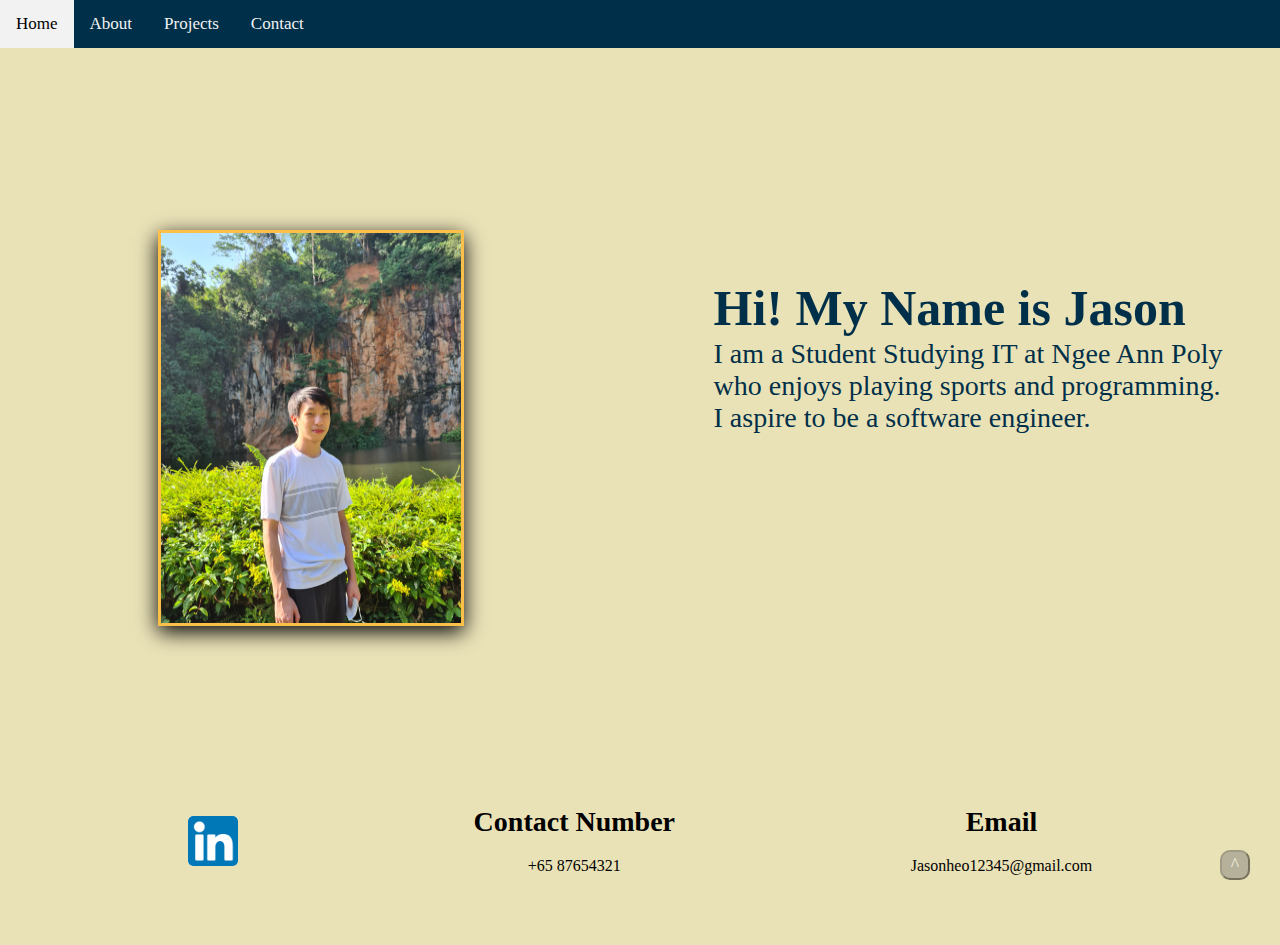
==== index.html @ 2f38aaf4 "validations" ====
<!DOCTYPE html lang>
<html lang>
  <head>
    <meta charset="utf-8" />
    <meta name="viewport" content="width=device-width" />
    <title>Home</title>
    <link href="CSS/style.css" rel="stylesheet" />
  </head>
  <body>
    <header>
      <nav class="navbar">
        <a class="active" href="index.html">Home</a>
        <a href="About.html">About</a>
        <a href="Projects.html">Projects</a>
        <a href="Contact.html">Contact</a>
      </nav>
    </header>
    <!-- Navigation Bar -->

    <!-- back to top -->
    <button onclick="topFunction()" id="myBtn">^</button>
    <!-- Introduction -->
    <section class="intro-para">
      <img
        class="picture"
        src="Images/MyPhoto.jpg"
        alt="My Photo"
        width="300"
        height="390"
      />
      <section class="intro">
        <h2 class="HomeIntro">Hi! My Name is Jason</h2>
        <p class="para">
          I am a Student Studying IT at Ngee Ann Poly<br />
          who enjoys playing sports and programming.<br />
          I aspire to be a software engineer.
        </p>
      </section>
    </section>
    <footer class="infocontainer">
      <section>
        <a
          href="https://www.linkedin.com/in/jason-heo-99271b211/"
          title="LinkedIn Profile"
        >
          <img class="linkedin" src="Images/LinkedInLogo.png" alt="LinkedIn" />
        </a>
      </section>

      <section class="infotext">
        <h1 class="smallertitle">Contact Number</h1>
        <br />
        +65 87654321
      </section>
      <section class="infotext">
        <h1 class="smallertitle">Email</h1>
        <br />
        Jasonheo12345@gmail.com
      </section>
    </footer>
    <script src="JS/script.js"></script>
  </body>
</html>
---- CSS/style.css ----
/*! normalize.css v8.0.1 | MIT License | github.com/necolas/normalize.css */

/* Document
   ========================================================================== */

/**
 * 1. Correct the line height in all browsers.
 * 2. Prevent adjustments of font size after orientation changes in iOS.
 */

html {
  line-height: 1.15; /* 1 */
  -webkit-text-size-adjust: 100%; /* 2 */
}

/* Sections
   ========================================================================== */

/**
 * Remove the margin in all browsers.
 */

body {
  margin: 0;
}

/**
 * Render the `main` element consistently in IE.
 */

main {
  display: block;
}

/**
 * Correct the font size and margin on `h1` elements within `section` and
 * `article` contexts in Chrome, Firefox, and Safari.
 */

h1 {
  font-size: 2em;
  margin: 0.67em 0;
}

/* Grouping content
   ========================================================================== */

/**
 * 1. Add the correct box sizing in Firefox.
 * 2. Show the overflow in Edge and IE.
 */

hr {
  box-sizing: content-box; /* 1 */
  height: 0; /* 1 */
  overflow: visible; /* 2 */
}

/**
 * 1. Correct the inheritance and scaling of font size in all browsers.
 * 2. Correct the odd `em` font sizing in all browsers.
 */

pre {
  font-family: monospace, monospace; /* 1 */
  font-size: 1em; /* 2 */
}

/* Text-level semantics
   ========================================================================== */

/**
 * Remove the gray background on active links in IE 10.
 */

a {
  background-color: transparent;
}

/**
 * 1. Remove the bottom border in Chrome 57-
 * 2. Add the correct text decoration in Chrome, Edge, IE, Opera, and Safari.
 */

abbr[title] {
  border-bottom: none; /* 1 */
  text-decoration: underline; /* 2 */
  text-decoration: underline dotted; /* 2 */
}

/**
 * Add the correct font weight in Chrome, Edge, and Safari.
 */

b,
strong {
  font-weight: bolder;
}

/**
 * 1. Correct the inheritance and scaling of font size in all browsers.
 * 2. Correct the odd `em` font sizing in all browsers.
 */

code,
kbd,
samp {
  font-family: monospace, monospace; /* 1 */
  font-size: 1em; /* 2 */
}

/**
 * Add the correct font size in all browsers.
 */

small {
  font-size: 80%;
}

/**
 * Prevent `sub` and `sup` elements from affecting the line height in
 * all browsers.
 */

sub,
sup {
  font-size: 75%;
  line-height: 0;
  position: relative;
  vertical-align: baseline;
}

sub {
  bottom: -0.25em;
}

sup {
  top: -0.5em;
}

/* Embedded content
   ========================================================================== */

/**
 * Remove the border on images inside links in IE 10.
 */

img {
  border-style: none;
}

/* Forms
   ========================================================================== */

/**
 * 1. Change the font styles in all browsers.
 * 2. Remove the margin in Firefox and Safari.
 */

button,
input,
optgroup,
select,
textarea {
  font-family: inherit; /* 1 */
  font-size: 100%; /* 1 */
  line-height: 1.15; /* 1 */
  margin: 0; /* 2 */
}

/**
 * Show the overflow in IE.
 * 1. Show the overflow in Edge.
 */

button,
input {
  /* 1 */
  overflow: visible;
}

/**
 * Remove the inheritance of text transform in Edge, Firefox, and IE.
 * 1. Remove the inheritance of text transform in Firefox.
 */

button,
select {
  /* 1 */
  text-transform: none;
}

/**
 * Correct the inability to style clickable types in iOS and Safari.
 */

button,
[type="button"],
[type="reset"],
[type="submit"] {
  -webkit-appearance: button;
}

/**
 * Remove the inner border and padding in Firefox.
 */

button::-moz-focus-inner,
[type="button"]::-moz-focus-inner,
[type="reset"]::-moz-focus-inner,
[type="submit"]::-moz-focus-inner {
  border-style: none;
  padding: 0;
}

/**
 * Restore the focus styles unset by the previous rule.
 */

button:-moz-focusring,
[type="button"]:-moz-focusring,
[type="reset"]:-moz-focusring,
[type="submit"]:-moz-focusring {
  outline: 1px dotted ButtonText;
}

/**
 * Correct the padding in Firefox.
 */

fieldset {
  padding: 0.35em 0.75em 0.625em;
}

/**
 * 1. Correct the text wrapping in Edge and IE.
 * 2. Correct the color inheritance from `fieldset` elements in IE.
 * 3. Remove the padding so developers are not caught out when they zero out
 *    `fieldset` elements in all browsers.
 */

legend {
  box-sizing: border-box; /* 1 */
  color: inherit; /* 2 */
  display: table; /* 1 */
  max-width: 100%; /* 1 */
  padding: 0; /* 3 */
  white-space: normal; /* 1 */
}

/**
 * Add the correct vertical alignment in Chrome, Firefox, and Opera.
 */

progress {
  vertical-align: baseline;
}

/**
 * Remove the default vertical scrollbar in IE 10+.
 */

textarea {
  overflow: auto;
}

/**
 * 1. Add the correct box sizing in IE 10.
 * 2. Remove the padding in IE 10.
 */

[type="checkbox"],
[type="radio"] {
  box-sizing: border-box; /* 1 */
  padding: 0; /* 2 */
}

/**
 * Correct the cursor style of increment and decrement buttons in Chrome.
 */

[type="number"]::-webkit-inner-spin-button,
[type="number"]::-webkit-outer-spin-button {
  height: auto;
}

/**
 * 1. Correct the odd appearance in Chrome and Safari.
 * 2. Correct the outline style in Safari.
 */

[type="search"] {
  -webkit-appearance: textfield; /* 1 */
  outline-offset: -2px; /* 2 */
}

/**
 * Remove the inner padding in Chrome and Safari on macOS.
 */

[type="search"]::-webkit-search-decoration {
  -webkit-appearance: none;
}

/**
 * 1. Correct the inability to style clickable types in iOS and Safari.
 * 2. Change font properties to `inherit` in Safari.
 */

::-webkit-file-upload-button {
  -webkit-appearance: button; /* 1 */
  font: inherit; /* 2 */
}

/* Interactive
   ========================================================================== */

/*
 * Add the correct display in Edge, IE 10+, and Firefox.
 */

details {
  display: block;
}

/*
 * Add the correct display in all browsers.
 */

summary {
  display: list-item;
}

/* Misc
   ========================================================================== */

/**
 * Add the correct display in IE 10+.
 */

template {
  display: none;
}

/**
 * Add the correct display in IE 10.
 */

[hidden] {
  display: none;
}
body {
  margin: 0;
  border: 0;
  background: #eae2b7;
}

/*navigation bar*/
.navbar {
  position: fixed;
  top: 0;
  width: 100%;
  overflow: hidden;
  background-color: #003049;
}
.navbar a {
  float: left;
  color: #f2f2f2;
  text-align: center;
  padding: 14px 16px;
  text-decoration: none;
  font-size: 17px;
}
.navbar a.active {
  color: black;
  background-color: #eae2b7;
}
.navbar a:hover {
  background-color: #f2f2f2;
  color: black;
}

/* Back to Top button */
#myBtn {
  justify-content: center;
  position: fixed;
  height: 30px;
  width: 30px;
  bottom: 20px;
  right: 30px;
  z-index: 99;
  opacity: 50%;
  background-color: gray;
  color: white;
  cursor: pointer;
  border-radius: 10px;
  font-size: 18px;
}

#myBtn:hover {
  background-color: #555; /* Add a dark-grey background on hover */
}
/*The first page of the website*/
.HomeIntro {
  margin: 0;
  font-size: 50px;
}
.para {
  margin: 0;
  font-size: 28px;
}
.intro-para {
  margin-top: 40px;
  padding-top: 150px;
  display: flex;
  justify-content: center;
  flex-direction: row;
}
.picture {
  margin-left: 100px;
  margin-top: 40px;
  margin-bottom: 40px;
  border: 3px solid #fcbf49;
  display: flex;
  align-items: flex-end;
  box-shadow: 0 6px 20px 0 rgba(0, 0, 0, 1);
}
.intro {
  margin-top: 90px;
  margin-left: 250px;
  color: #003049;
}

/*About Me Page*/
.title {
  display: flex;
  flex-shrink: 6;
  margin-top: 70px;
  margin-bottom: 0px;
  justify-content: center;
  font-size: 40px;
}
.smallertitle {
  display: flex;
  flex-shrink: 6;
  margin-top: 70px;
  margin-bottom: 0px;
  justify-content: center;
  font-size: 28px;
}
/* Education History */
.schoolcontainer {
  margin-left: 200px;
  margin-right: 200px;
  padding: 20px;
  display: flex;
  justify-content: space-evenly;
  flex-direction: row;
}
.ZHPSimg {
  margin: 0;
  border: 3px solid #fcbf49;
  border-radius: 20px;
  align-items: flex-end;
  box-shadow: 0 6px 20px 0 rgba(0, 0, 0, 1);
}
.QSSimg {
  background-color: white;
  margin: 0;
  border: 3px solid #fcbf49;
  border-radius: 20px;
  align-items: flex-end;
  box-shadow: 0 6px 20px 0 rgba(0, 0, 0, 1);
}
.NPimg {
  background-color: white;
  margin: 0;
  border: 3px solid #fcbf49;
  border-radius: 20px;
  align-items: flex-end;
  box-shadow: 0 6px 20px 0 rgba(0, 0, 0, 1);
}
.imgwrap {
  position: relative;
}
.imgdesc {
  position: absolute;
  top: 0;
  bottom: 0;
  left: 0;
  right: 0;
  background: rgba(29, 106, 154, 0.72);
  color: #fff;
  visibility: hidden;
  opacity: 0;
}
/* Skills */
.SkillsContainer {
  display: flex;
  flex-direction: row;
  justify-content: space-evenly;
}
.ListContainer {
  display: flex;
  justify-content: left;
  flex-direction: column;
}
ul {
  font-size: 20px;
}
/* Interests */
.InterestContainer {
  margin: 100px;
  display: flex;
  flex-direction: row;
  justify-content: center;
}
.tkdimg {
  box-shadow: 0 6px 20px 0 rgba(0, 0, 0, 1);
  border: 3px solid #fcbf49;
}
.interestpara {
  margin-top: 100px;
  margin-left: 100px;
  font-size: 20px;
}
/* Work Experience */
.WorkContainer {
  margin: 100px;
  display: flex;
  flex-direction: row;
  justify-content: center;
}
.Workpara {
  margin-top: 100px;
  margin-left: 100px;
  font-size: 20px;
}

/* Projects */
.ProjectContainer {
  margin: 100px;
  display: flex;
  flex-direction: row;
  justify-content: center;
}
.pythonimg {
  box-shadow: 0 6px 20px 0 rgba(0, 0, 0, 1);
  border: 3px solid #fcbf49;
  size: 70%;
}
.Projectpara {
  margin-top: 100px;
  margin-left: 100px;
  font-size: 20px;
}
.splashscreenimg {
  box-shadow: 0 6px 20px 0 rgba(0, 0, 0, 1);
  border: 3px solid #fcbf49;
  size: 50%;
}
/* Contact Form */
.formcontainer {
  margin: 50px;
  border-radius: 5px;
  padding: 20px;
  display: flex;
  justify-content: center;
}
input[type="submit"] {
  background-color: #003049;
  color: white;
  padding: 12px 20px;
  border: none;
  border-radius: 4px;
  cursor: pointer;
}
input[type="submit"]:hover {
  background-color: gray;
}
input[type="text"],
select,
textarea {
  width: 100%;
  border: 1px solid #555;
  border-radius: 4px;
  box-sizing: border-box;
  margin-top: 6px;
  margin-bottom: 16px;
  resize: vertical;
}
/* Contact Info */
.infocontainer {
  margin: 50px;
  border-radius: 5px;
  padding: 20px;
  display: flex;
  justify-content: space-around;
  flex-direction: row;
}
.infotext {
  justify-content: center;
  text-align: center;
}
.linkedin {
  margin-top: 80px;
  height: 50px;
  width: 50px;
  background-color: white;
  border-radius: 5px;
}
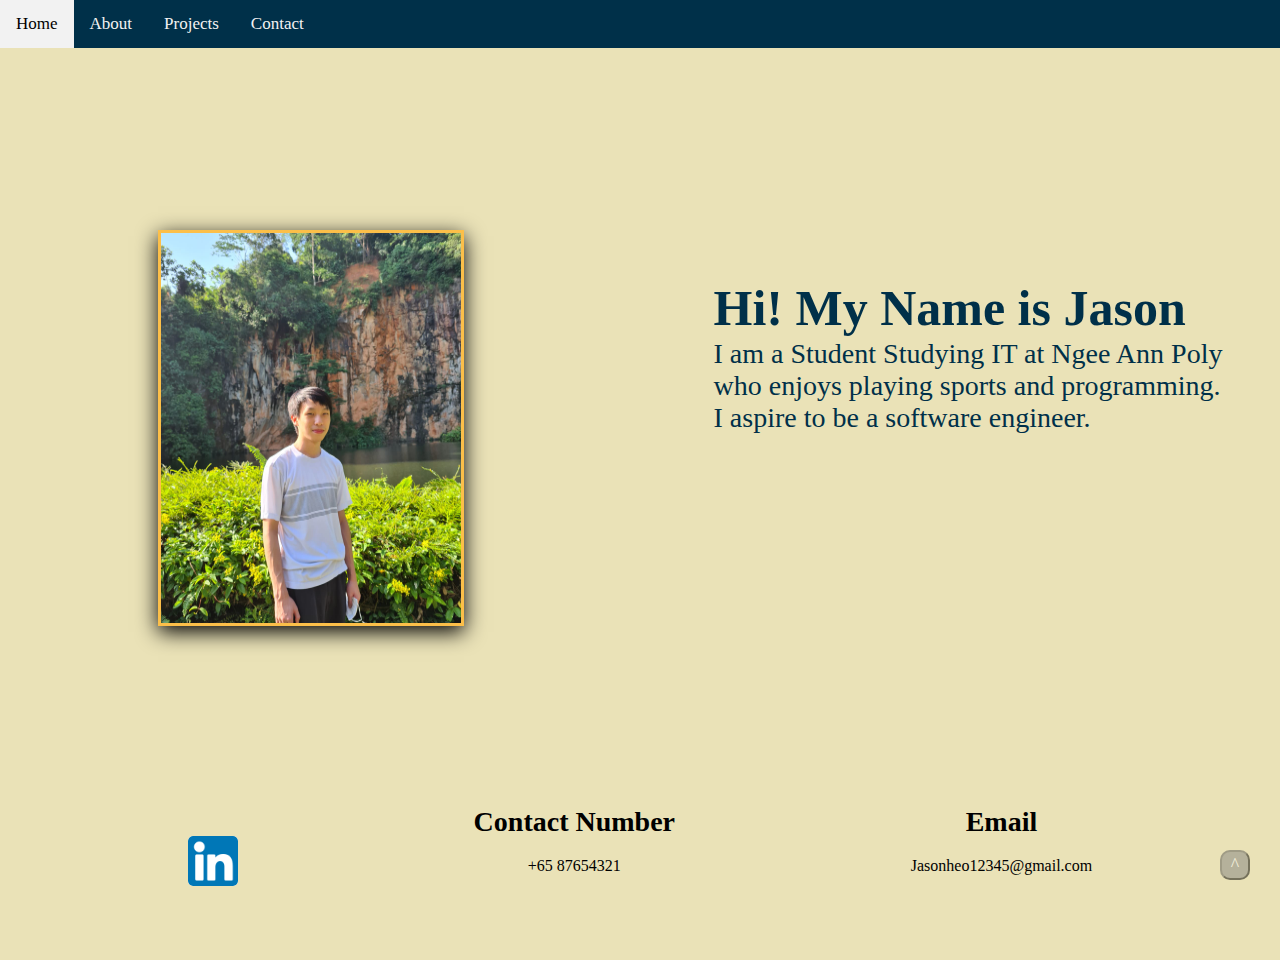
==== commit e2fef944: "validations" ====
--- a/index.html
+++ b/index.html
@@ -1,4 +1,4 @@
-<!DOCTYPE html lang>
+<!DOCTYPE html>
 <html lang>
   <head>
     <meta charset="utf-8" />
@@ -21,6 +21,7 @@
     <button onclick="topFunction()" id="myBtn">^</button>
     <!-- Introduction -->
     <section class="intro-para">
+      <h2></h2>
       <img
         class="picture"
         src="Images/MyPhoto.jpg"
@@ -39,6 +40,7 @@
     </section>
     <footer class="infocontainer">
       <section>
+        <h2></h2>
         <a
           href="https://www.linkedin.com/in/jason-heo-99271b211/"
           title="LinkedIn Profile"
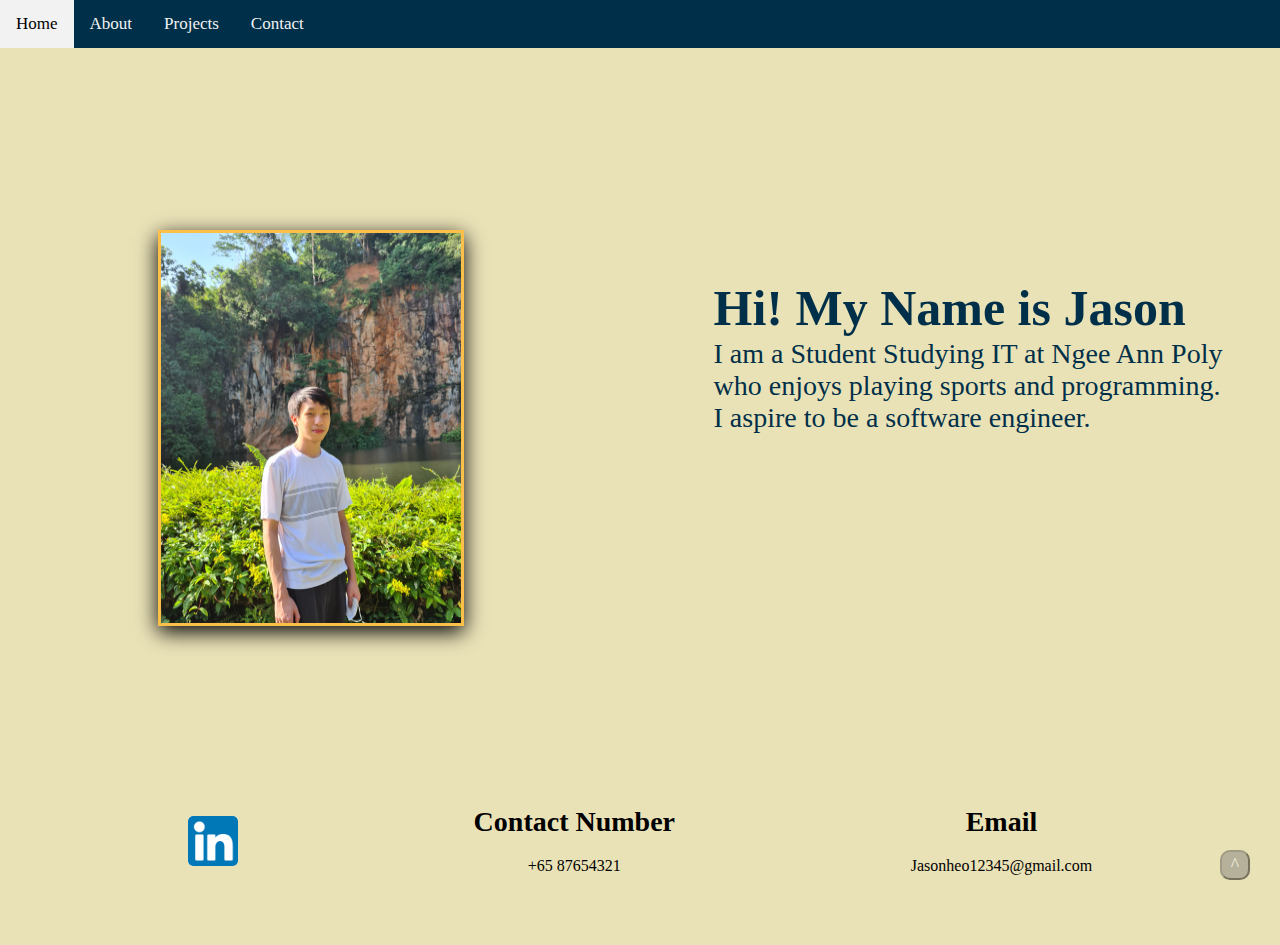
==== commit 30a0f11c: "validations" ====
--- a/index.html
+++ b/index.html
@@ -21,7 +21,6 @@
     <button onclick="topFunction()" id="myBtn">^</button>
     <!-- Introduction -->
     <section class="intro-para">
-      <h2></h2>
       <img
         class="picture"
         src="Images/MyPhoto.jpg"
@@ -40,7 +39,6 @@
     </section>
     <footer class="infocontainer">
       <section>
-        <h2></h2>
         <a
           href="https://www.linkedin.com/in/jason-heo-99271b211/"
           title="LinkedIn Profile"
--- a/CSS/style.css
+++ b/CSS/style.css
@@ -547,7 +547,7 @@
 .pythonimg {
   box-shadow: 0 6px 20px 0 rgba(0, 0, 0, 1);
   border: 3px solid #fcbf49;
-  size: 70%;
+  resize: 70%;
 }
 .Projectpara {
   margin-top: 100px;
@@ -557,7 +557,6 @@
 .splashscreenimg {
   box-shadow: 0 6px 20px 0 rgba(0, 0, 0, 1);
   border: 3px solid #fcbf49;
-  size: 50%;
 }
 /* Contact Form */
 .formcontainer {
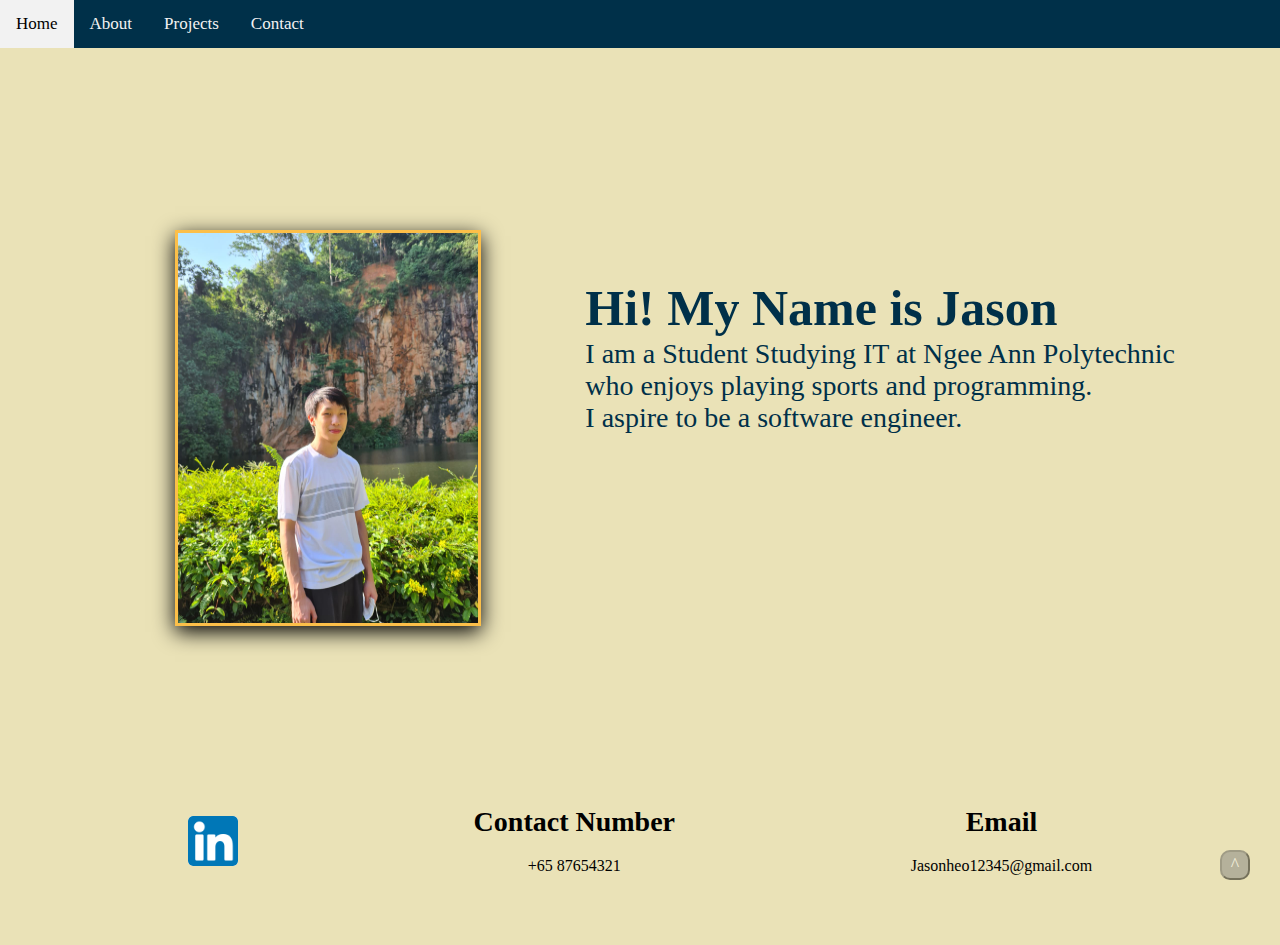
==== commit f9febc4b: "Media Queries" ====
--- a/index.html
+++ b/index.html
@@ -18,7 +18,7 @@
     <!-- Navigation Bar -->
 
     <!-- back to top -->
-    <button onclick="topFunction()" id="myBtn">^</button>
+    <button onclick="topFunction()" id="ToTop">^</button>
     <!-- Introduction -->
     <section class="intro-para">
       <img
@@ -31,8 +31,8 @@
       <section class="intro">
         <h2 class="HomeIntro">Hi! My Name is Jason</h2>
         <p class="para">
-          I am a Student Studying IT at Ngee Ann Poly<br />
-          who enjoys playing sports and programming.<br />
+          I am a Student Studying IT at Ngee Ann Polytechnic who enjoys playing
+          sports and programming. <br />
           I aspire to be a software engineer.
         </p>
       </section>
--- a/CSS/style.css
+++ b/CSS/style.css
@@ -381,7 +381,7 @@
 }
 
 /* Back to Top button */
-#myBtn {
+#ToTop {
   justify-content: center;
   position: fixed;
   height: 30px;
@@ -397,8 +397,8 @@
   font-size: 18px;
 }
 
-#myBtn:hover {
-  background-color: #555; /* Add a dark-grey background on hover */
+#ToTop:hover {
+  background-color: #555;
 }
 /*The first page of the website*/
 .HomeIntro {
@@ -406,28 +406,28 @@
   font-size: 50px;
 }
 .para {
+  max-width: 590px;
   margin: 0;
   font-size: 28px;
+  flex-wrap: wrap;
 }
 .intro-para {
   margin-top: 40px;
   padding-top: 150px;
   display: flex;
-  justify-content: center;
+  justify-content: space-evenly;
   flex-direction: row;
 }
 .picture {
-  margin-left: 100px;
+  margin-left: 70px;
   margin-top: 40px;
   margin-bottom: 40px;
   border: 3px solid #fcbf49;
   display: flex;
-  align-items: flex-end;
   box-shadow: 0 6px 20px 0 rgba(0, 0, 0, 1);
 }
 .intro {
   margin-top: 90px;
-  margin-left: 250px;
   color: #003049;
 }
 
@@ -450,31 +450,29 @@
 }
 /* Education History */
 .schoolcontainer {
-  margin-left: 200px;
-  margin-right: 200px;
-  padding: 20px;
+  margin-top: 50px;
   display: flex;
   justify-content: space-evenly;
   flex-direction: row;
 }
 .ZHPSimg {
-  margin: 0;
+  margin-top: 50px;
   border: 3px solid #fcbf49;
   border-radius: 20px;
   align-items: flex-end;
   box-shadow: 0 6px 20px 0 rgba(0, 0, 0, 1);
 }
 .QSSimg {
+  margin-top: 50px;
   background-color: white;
-  margin: 0;
   border: 3px solid #fcbf49;
   border-radius: 20px;
   align-items: flex-end;
   box-shadow: 0 6px 20px 0 rgba(0, 0, 0, 1);
 }
 .NPimg {
+  margin-top: 50px;
   background-color: white;
-  margin: 0;
   border: 3px solid #fcbf49;
   border-radius: 20px;
   align-items: flex-end;
@@ -510,30 +508,29 @@
 }
 /* Interests */
 .InterestContainer {
-  margin: 100px;
   display: flex;
   flex-direction: row;
   justify-content: center;
+  justify-content: space-evenly;
 }
 .tkdimg {
   box-shadow: 0 6px 20px 0 rgba(0, 0, 0, 1);
   border: 3px solid #fcbf49;
 }
 .interestpara {
+  width: 300px;
   margin-top: 100px;
-  margin-left: 100px;
   font-size: 20px;
 }
 /* Work Experience */
 .WorkContainer {
-  margin: 100px;
   display: flex;
   flex-direction: row;
-  justify-content: center;
+  justify-content: space-evenly;
 }
 .Workpara {
+  width: 300px;
   margin-top: 100px;
-  margin-left: 100px;
   font-size: 20px;
 }
 
@@ -547,11 +544,9 @@
 .pythonimg {
   box-shadow: 0 6px 20px 0 rgba(0, 0, 0, 1);
   border: 3px solid #fcbf49;
-  resize: 70%;
 }
 .Projectpara {
   margin-top: 100px;
-  margin-left: 100px;
   font-size: 20px;
 }
 .splashscreenimg {
@@ -608,3 +603,59 @@
   background-color: white;
   border-radius: 5px;
 }
+img {
+  max-width: 100%;
+}
+@media only screen and (max-width: 600px) {
+  .intro-para {
+    display: flex;
+    justify-content: center;
+    flex-direction: column;
+    flex-wrap: wrap;
+  }
+  .intro {
+    display: flex;
+    text-align: center;
+    flex-direction: column;
+    flex-wrap: wrap;
+  }
+  .schoolcontainer {
+    display: flex;
+    align-items: center;
+    justify-content: space-evenly;
+    flex-direction: column;
+    flex-wrap: wrap;
+  }
+  .SkillsContainer {
+    display: flex;
+    align-items: center;
+    justify-content: space-evenly;
+    flex-direction: row;
+    flex-wrap: wrap;
+  }
+  .InterestContainer {
+    display: flex;
+    align-items: center;
+    justify-content: space-evenly;
+    flex-direction: column;
+    flex-wrap: wrap;
+  }
+  .WorkContainer {
+    display: flex;
+    flex-direction: column;
+    align-items: center;
+    justify-content: center;
+  }
+  .infocontainer {
+    display: flex;
+    flex-direction: column;
+    align-items: center;
+    justify-content: center;
+  }
+  .ProjectContainer {
+    display: flex;
+    flex-direction: column;
+    align-items: center;
+    justify-content: center;
+  }
+}
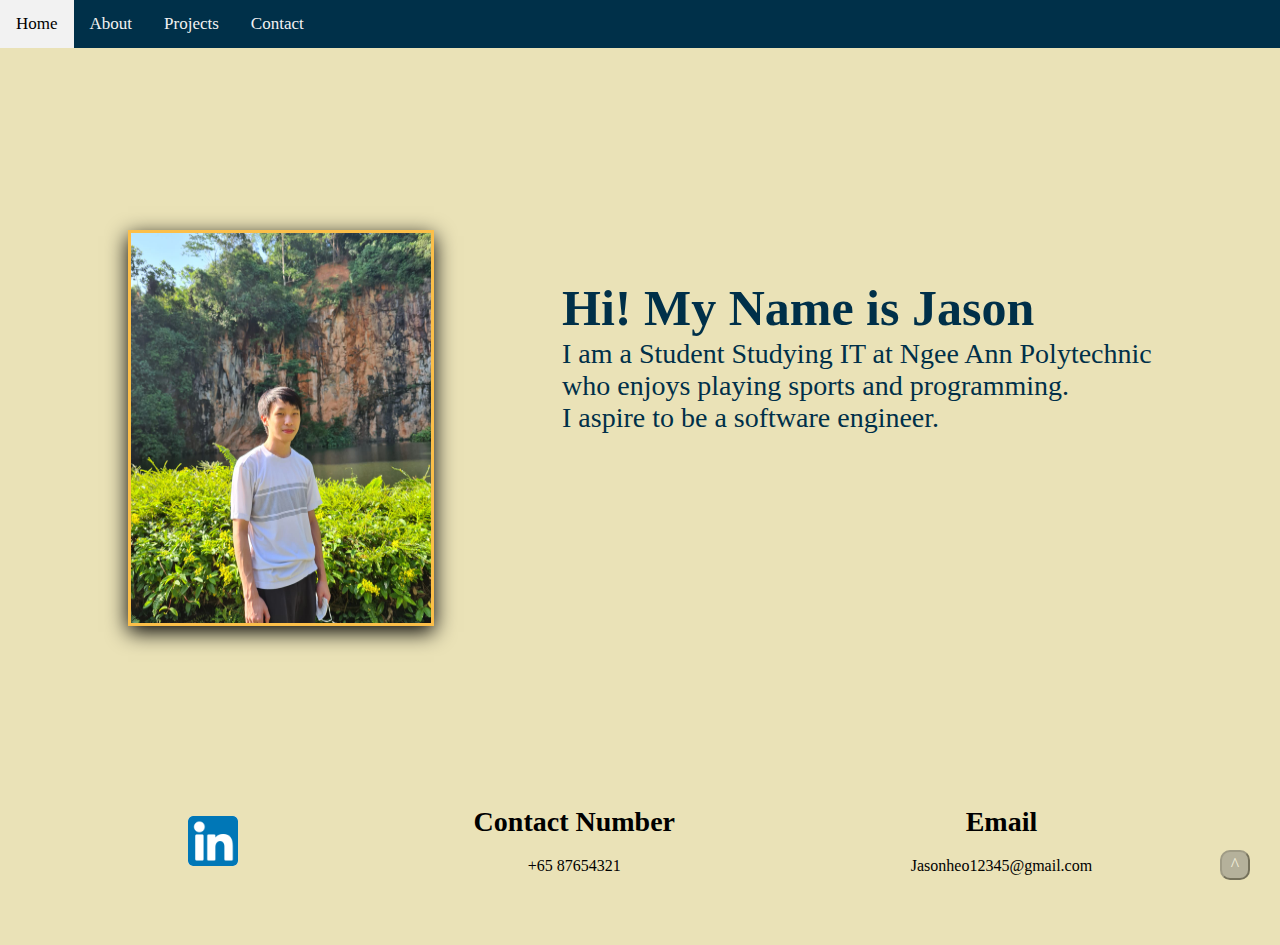
==== commit 43bc410c: "readme, normalize" ====
--- a/index.html
+++ b/index.html
@@ -5,6 +5,7 @@
     <meta name="viewport" content="width=device-width" />
     <title>Home</title>
     <link href="CSS/style.css" rel="stylesheet" />
+    <link rel="stylesheet" href="CSS/normalize.css">
   </head>
   <body>
     <header>
--- a/CSS/style.css
+++ b/CSS/style.css
@@ -1,354 +1,4 @@
-/*! normalize.css v8.0.1 | MIT License | github.com/necolas/normalize.css */
-
-/* Document
-   ========================================================================== */
-
-/**
- * 1. Correct the line height in all browsers.
- * 2. Prevent adjustments of font size after orientation changes in iOS.
- */
-
-html {
-  line-height: 1.15; /* 1 */
-  -webkit-text-size-adjust: 100%; /* 2 */
-}
-
-/* Sections
-   ========================================================================== */
-
-/**
- * Remove the margin in all browsers.
- */
-
-body {
-  margin: 0;
-}
-
-/**
- * Render the `main` element consistently in IE.
- */
-
-main {
-  display: block;
-}
-
-/**
- * Correct the font size and margin on `h1` elements within `section` and
- * `article` contexts in Chrome, Firefox, and Safari.
- */
-
-h1 {
-  font-size: 2em;
-  margin: 0.67em 0;
-}
-
-/* Grouping content
-   ========================================================================== */
-
-/**
- * 1. Add the correct box sizing in Firefox.
- * 2. Show the overflow in Edge and IE.
- */
-
-hr {
-  box-sizing: content-box; /* 1 */
-  height: 0; /* 1 */
-  overflow: visible; /* 2 */
-}
-
-/**
- * 1. Correct the inheritance and scaling of font size in all browsers.
- * 2. Correct the odd `em` font sizing in all browsers.
- */
-
-pre {
-  font-family: monospace, monospace; /* 1 */
-  font-size: 1em; /* 2 */
-}
-
-/* Text-level semantics
-   ========================================================================== */
-
-/**
- * Remove the gray background on active links in IE 10.
- */
-
-a {
-  background-color: transparent;
-}
-
-/**
- * 1. Remove the bottom border in Chrome 57-
- * 2. Add the correct text decoration in Chrome, Edge, IE, Opera, and Safari.
- */
-
-abbr[title] {
-  border-bottom: none; /* 1 */
-  text-decoration: underline; /* 2 */
-  text-decoration: underline dotted; /* 2 */
-}
-
-/**
- * Add the correct font weight in Chrome, Edge, and Safari.
- */
-
-b,
-strong {
-  font-weight: bolder;
-}
-
-/**
- * 1. Correct the inheritance and scaling of font size in all browsers.
- * 2. Correct the odd `em` font sizing in all browsers.
- */
-
-code,
-kbd,
-samp {
-  font-family: monospace, monospace; /* 1 */
-  font-size: 1em; /* 2 */
-}
-
-/**
- * Add the correct font size in all browsers.
- */
-
-small {
-  font-size: 80%;
-}
-
-/**
- * Prevent `sub` and `sup` elements from affecting the line height in
- * all browsers.
- */
-
-sub,
-sup {
-  font-size: 75%;
-  line-height: 0;
-  position: relative;
-  vertical-align: baseline;
-}
-
-sub {
-  bottom: -0.25em;
-}
-
-sup {
-  top: -0.5em;
-}
-
-/* Embedded content
-   ========================================================================== */
-
-/**
- * Remove the border on images inside links in IE 10.
- */
-
-img {
-  border-style: none;
-}
-
-/* Forms
-   ========================================================================== */
-
-/**
- * 1. Change the font styles in all browsers.
- * 2. Remove the margin in Firefox and Safari.
- */
-
-button,
-input,
-optgroup,
-select,
-textarea {
-  font-family: inherit; /* 1 */
-  font-size: 100%; /* 1 */
-  line-height: 1.15; /* 1 */
-  margin: 0; /* 2 */
-}
-
-/**
- * Show the overflow in IE.
- * 1. Show the overflow in Edge.
- */
-
-button,
-input {
-  /* 1 */
-  overflow: visible;
-}
-
-/**
- * Remove the inheritance of text transform in Edge, Firefox, and IE.
- * 1. Remove the inheritance of text transform in Firefox.
- */
-
-button,
-select {
-  /* 1 */
-  text-transform: none;
-}
-
-/**
- * Correct the inability to style clickable types in iOS and Safari.
- */
-
-button,
-[type="button"],
-[type="reset"],
-[type="submit"] {
-  -webkit-appearance: button;
-}
-
-/**
- * Remove the inner border and padding in Firefox.
- */
-
-button::-moz-focus-inner,
-[type="button"]::-moz-focus-inner,
-[type="reset"]::-moz-focus-inner,
-[type="submit"]::-moz-focus-inner {
-  border-style: none;
-  padding: 0;
-}
-
-/**
- * Restore the focus styles unset by the previous rule.
- */
-
-button:-moz-focusring,
-[type="button"]:-moz-focusring,
-[type="reset"]:-moz-focusring,
-[type="submit"]:-moz-focusring {
-  outline: 1px dotted ButtonText;
-}
-
-/**
- * Correct the padding in Firefox.
- */
-
-fieldset {
-  padding: 0.35em 0.75em 0.625em;
-}
-
-/**
- * 1. Correct the text wrapping in Edge and IE.
- * 2. Correct the color inheritance from `fieldset` elements in IE.
- * 3. Remove the padding so developers are not caught out when they zero out
- *    `fieldset` elements in all browsers.
- */
-
-legend {
-  box-sizing: border-box; /* 1 */
-  color: inherit; /* 2 */
-  display: table; /* 1 */
-  max-width: 100%; /* 1 */
-  padding: 0; /* 3 */
-  white-space: normal; /* 1 */
-}
-
-/**
- * Add the correct vertical alignment in Chrome, Firefox, and Opera.
- */
-
-progress {
-  vertical-align: baseline;
-}
-
-/**
- * Remove the default vertical scrollbar in IE 10+.
- */
-
-textarea {
-  overflow: auto;
-}
-
-/**
- * 1. Add the correct box sizing in IE 10.
- * 2. Remove the padding in IE 10.
- */
-
-[type="checkbox"],
-[type="radio"] {
-  box-sizing: border-box; /* 1 */
-  padding: 0; /* 2 */
-}
-
-/**
- * Correct the cursor style of increment and decrement buttons in Chrome.
- */
-
-[type="number"]::-webkit-inner-spin-button,
-[type="number"]::-webkit-outer-spin-button {
-  height: auto;
-}
-
-/**
- * 1. Correct the odd appearance in Chrome and Safari.
- * 2. Correct the outline style in Safari.
- */
-
-[type="search"] {
-  -webkit-appearance: textfield; /* 1 */
-  outline-offset: -2px; /* 2 */
-}
-
-/**
- * Remove the inner padding in Chrome and Safari on macOS.
- */
-
-[type="search"]::-webkit-search-decoration {
-  -webkit-appearance: none;
-}
-
-/**
- * 1. Correct the inability to style clickable types in iOS and Safari.
- * 2. Change font properties to `inherit` in Safari.
- */
-
-::-webkit-file-upload-button {
-  -webkit-appearance: button; /* 1 */
-  font: inherit; /* 2 */
-}
-
-/* Interactive
-   ========================================================================== */
-
-/*
- * Add the correct display in Edge, IE 10+, and Firefox.
- */
-
-details {
-  display: block;
-}
-
-/*
- * Add the correct display in all browsers.
- */
-
-summary {
-  display: list-item;
-}
-
-/* Misc
-   ========================================================================== */
-
-/**
- * Add the correct display in IE 10+.
- */
-
-template {
-  display: none;
-}
-
-/**
- * Add the correct display in IE 10.
- */
-
-[hidden] {
-  display: none;
-}
+
 body {
   margin: 0;
   border: 0;
@@ -419,7 +69,6 @@
   flex-direction: row;
 }
 .picture {
-  margin-left: 70px;
   margin-top: 40px;
   margin-bottom: 40px;
   border: 3px solid #fcbf49;
@@ -539,15 +188,16 @@
   margin: 100px;
   display: flex;
   flex-direction: row;
-  justify-content: center;
+  justify-content: space-evenly;
 }
 .pythonimg {
   box-shadow: 0 6px 20px 0 rgba(0, 0, 0, 1);
   border: 3px solid #fcbf49;
 }
 .Projectpara {
+  max-width: 500px;
   margin-top: 100px;
-  font-size: 20px;
+  font-size: 25px;
 }
 .splashscreenimg {
   box-shadow: 0 6px 20px 0 rgba(0, 0, 0, 1);
@@ -606,8 +256,9 @@
 img {
   max-width: 100%;
 }
-@media only screen and (max-width: 600px) {
+@media only screen and (max-width: 768px) {
   .intro-para {
+    align-items: center;
     display: flex;
     justify-content: center;
     flex-direction: column;
